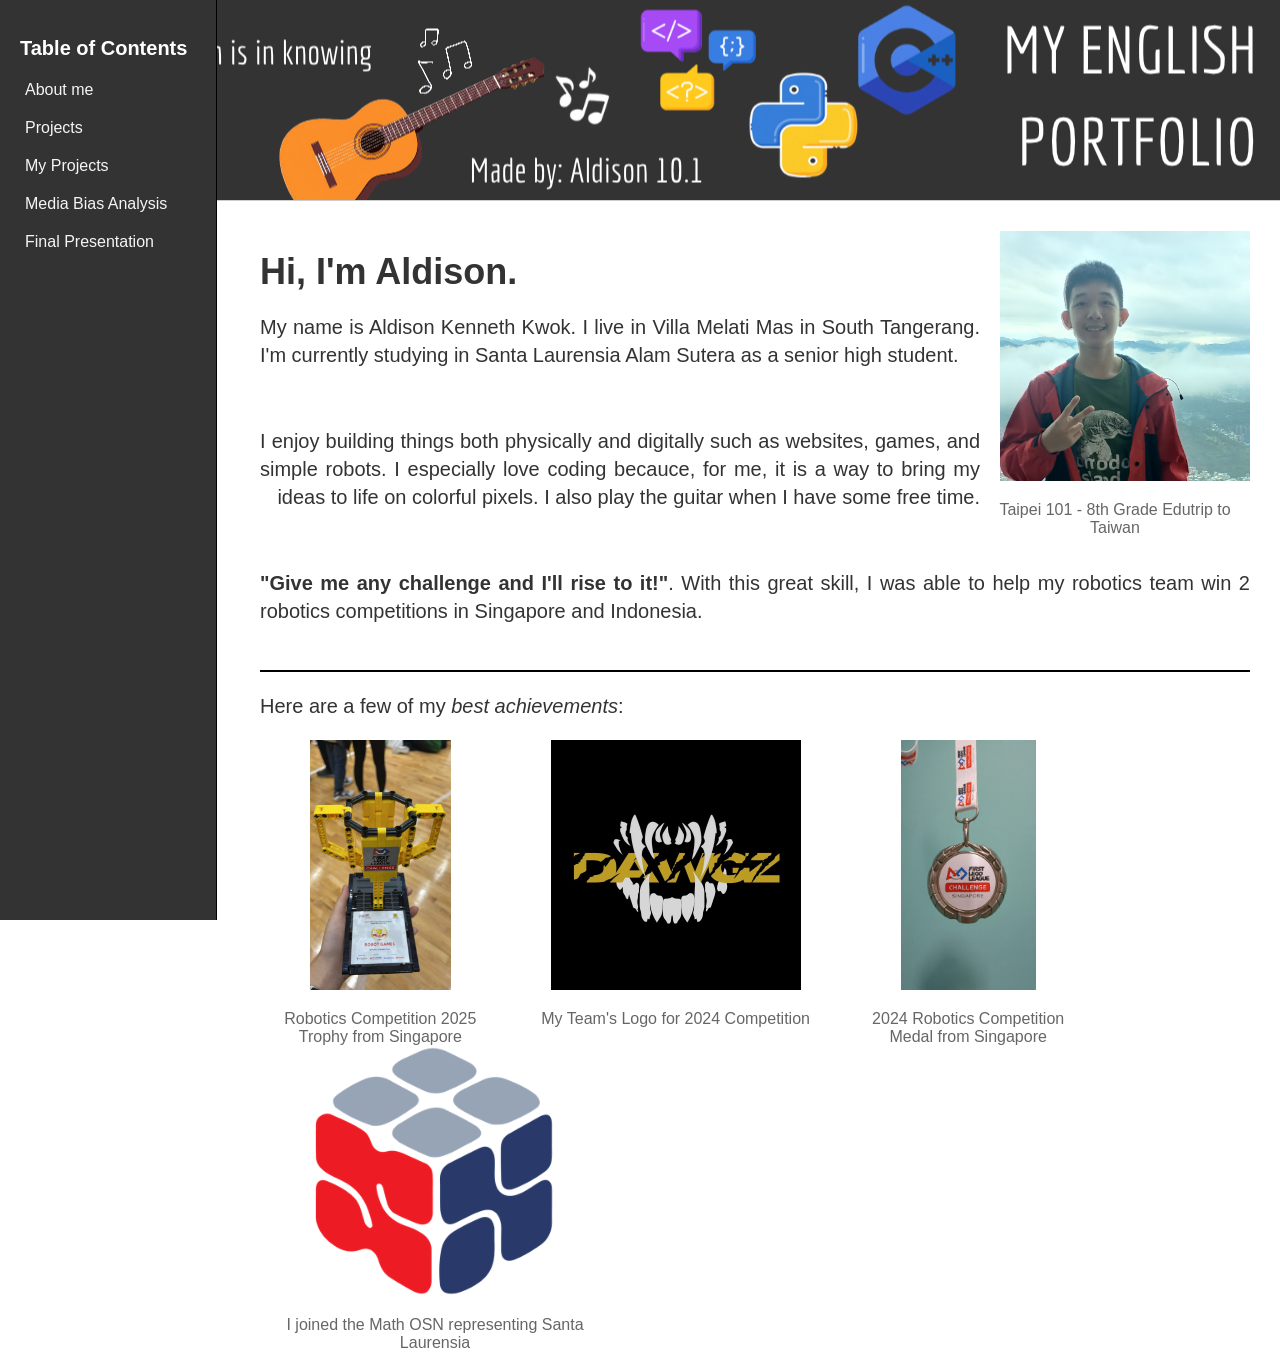
==== index.html @ 066727ec "Add main files to github" ====
<!DOCTYPE html>
<html lang="en">
<head>
    <title>My English Portfolio</title>
    <link rel="stylesheet" href="style.css">
</head>
<body>
    <header class="hobby1">
    </header>
    <div class="sidebar">
        <h2>Table of Contents</h2>
        <nav>
            <ul>
                <li><a href="index.html">About me</a></li>
                <li><a href="projects.html">Projects</a></li>
                <ul>
                    <li><a href="media_bias_somalia.html">My Projects</a></li>
                    <li><a href="media_bias_jigsaw.html">Media Bias Analysis</a></li>
                    <li><a href="media_bias_final.html">Final Presentation</a></li>
                </ul>
            </ul>
        </nav>
    </div>
    <main class="content">
        <article>
            <figure class="profile-picture" style="float: right; padding-left: 20px;">
                <img src="image.png" width="250" height="250" alt="Profile Picture">
                <figcaption>Taipei 101 - 8th Grade Edutrip to Taiwan</figcaption>
            </figure>
            <h1>Hi, I'm Aldison.</h1>
            <p>My name is Aldison Kenneth Kwok. I live in Villa Melati Mas in South Tangerang. I'm currently studying in Santa Laurensia Alam Sutera as a senior high student.</p>
            <br>

            <p style="text-align-last: right;">I enjoy building things both physically and digitally such as websites, games, and simple robots. I especially love coding becauce, for me, it is a way to bring my ideas to life on colorful pixels. I also play the guitar when I have some free time.</p>
            <br>

            <p><strong>"Give me any challenge and I'll rise to it!"</strong>. With this great skill, I was able to help my robotics team win 2 robotics competitions in Singapore and Indonesia.</p>
        </article>

        <hr class="divider">

        <article>
            <p>Here are a few of my <em>best achievements</em>:</p>
            <figure class="achievement" style="float: left;">
                <img src="achievements/trophy 2025.jpeg" alt="Trophy">
                <figcaption>Robotics Competition 2025 Trophy from Singapore</figcaption>
            </figure>

            <figure class="achievement" style="float: left;">
                <img src="achievements/teamlogo.jpeg" alt="Team Logo">
                <figcaption>My Team's Logo for 2024 Competition</figcaption>
            </figure>

            <figure class="achievement" style="float: left;">
                <img src="achievements/medal 2024.jpeg" alt="Medal">
                <figcaption>2024 Robotics Competition Medal from Singapore</figcaption>
            </figure>

            <figure class="achievement" style="float: left;">
                <img src="achievements/osn-logo.png" alt="OSN Logo">
                <figcaption>I joined the Math OSN representing Santa Laurensia</figcaption>
            </figure>
        </article>
    </main>
</body>
</html>
---- style.css ----
body header h1 {
    text-align: center;
    font-family: Verdana, Geneva, Tahoma, sans-serif;
    font-size: 75px;
    color: #333333;
}

body {
    background-color: #ffffff;
    font-family: Arial, sans-serif;
    margin: 0px;
    padding: 0px;
}

body h1 {
    font-size: 36px;
    padding-top: 20px;
    margin-bottom: 20px;
    color: #333333;
}

.sidebar {
    background-color: #333333;
    padding-top: 20px;
    padding-left: 20px;
    width: 196px;
    display: inline-block;
    border-right: 1px solid #000000;
    position: fixed;
    top: 0;
    left: 0;
    height: 100%;
    overflow-y: auto;
}

.hobby1 {
    background-image: url('main/h1 picture.png');
    background-repeat: no-repeat;
    background-position: right center;
    transition: background-size 0.3s ease;
    background-size: auto;
    padding: 100px 0px 100px;
    border-bottom: 1px solid #ccc;
}

ul {
    list-style-type: none;
    padding: 0;
}

h2 {
    font-size: 20px;
    margin-bottom: 10px;
    color: #ffffff;
}

li a {
    color: #F5F5F7;
    margin-bottom: 10px;
    padding: 5px;
    display: block;
    text-decoration: none;
}

li a:hover {
    color: #999999;
    margin-bottom: 10px;
    padding: 5px;
    display: transparent;
    text-decoration: underline;
}

article a {
    font-size: 20px;
    color: #333333;
    text-decoration: none;
}

article a:hover {
    color: #000000;
    margin-bottom: 10px;
    display: transparent;
    text-decoration: underline;
}

.content {
    padding-left: 260px;
    margin-right: 30px;
}

p {
    font-size: 20px;
    line-height: 1.4;
    color: #333333;
    text-align: justify;
}

.achievement {
    display: table;
    margin: 0 auto;
}

.achievement figcaption {
    display: table-caption;
    caption-side: bottom;
    margin-top: 20px;
    font-size: 16px;
    color: #666666;
    text-align: center;
    word-wrap: break-word;
    width: auto;
    overflow-wrap: break-word;
}

.achievement img {
    display: block;
    margin: 0px auto;
    margin-right: 50px;
    margin-left: 50px;
    height: 250px;
    max-width: 100%;
    width: auto;
}

.profile-picture {
    display: table;
    margin: 0 auto;
}

.profile-picture img {
    display: table-cell;
    margin: 0px auto;
    height: 250px;
    max-width: 100%;
    width: auto;
}

.profile-picture figcaption {
    display: table-caption;
    caption-side: bottom;
    margin-top: 20px;
    font-size: 16px;
    color: #666666;
    text-align: center;
    word-wrap: break-word;
    width: auto;
    overflow-wrap: break-word;
}

img:hover {
    transform: scale(1.05);
    transition: transform 0.2s ease;
}

.divider {
    background-color: #000000;
    margin: 45px 0 15px 0;
    border: none;
    height: 2.5px;
    clear: both;
    display: block;
}

.canva-presentation {
    position: relative;
    width: 100%; height: 0;
    padding-top: 56.2500%;
    padding-bottom: 0;
    box-shadow: 0 2px 8px 0 rgba(63,69,81,0.16);
    margin-top: 1.6em;
    margin-bottom: 0.9em;
    overflow: hidden;
    border-radius: 8px; 
    will-change: transform;
}

.canva-presentation embed {
    position: absolute;
    top: 0;
    left: 0;
    border: none;
    padding: 0;
    margin: 0;
}
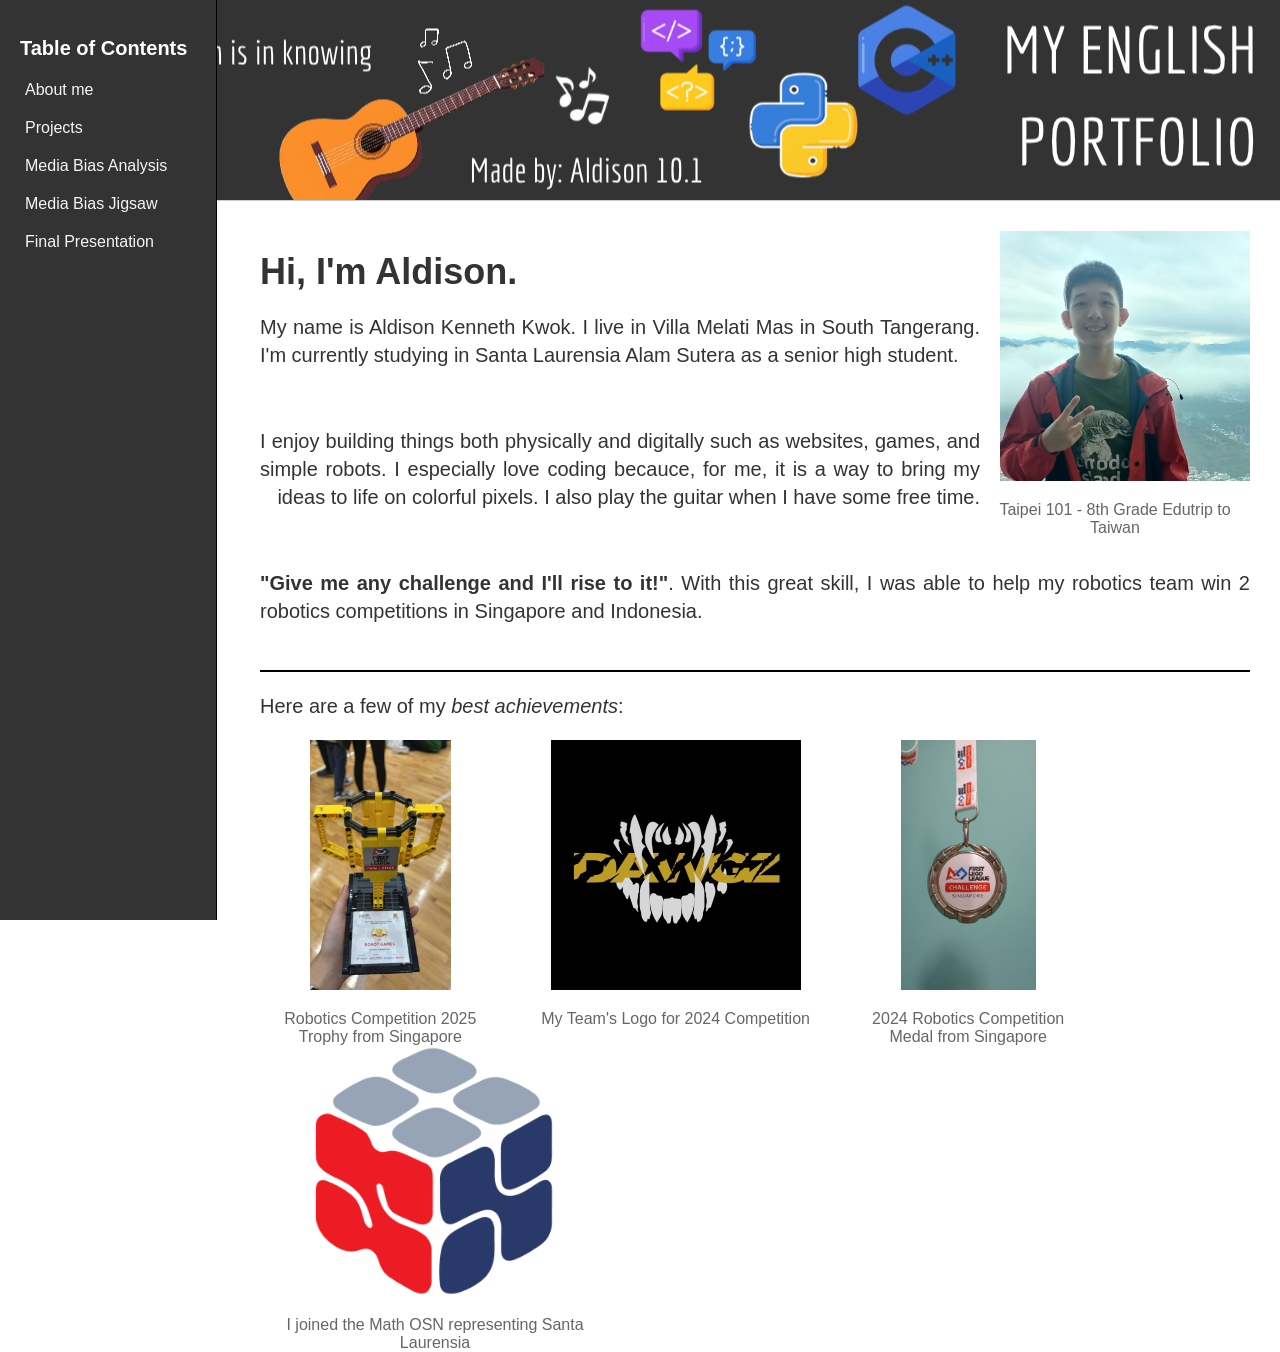
==== commit 10beae12: "Fix HTML encoding issues in index.html" ====
--- a/index.html
+++ b/index.html
@@ -13,11 +13,13 @@
             <ul>
                 <li><a href="index.html">About me</a></li>
                 <li><a href="projects.html">Projects</a></li>
-                <ul>
-                    <li><a href="media_bias_somalia.html">My Projects</a></li>
-                    <li><a href="media_bias_jigsaw.html">Media Bias Analysis</a></li>
-                    <li><a href="media_bias_final.html">Final Presentation</a></li>
-                </ul>
+                <li>
+                    <ul>
+                        <li><a href="media_bias_somalia.html">Media Bias Analysis</a></li>
+                        <li><a href="media_bias_jigsaw.html">Media Bias Jigsaw</a></li>
+                        <li><a href="media_bias_final.html">Final Presentation</a></li>
+                    </ul>
+                </li>
             </ul>
         </nav>
     </div>
@@ -63,4 +65,4 @@
         </article>
     </main>
 </body>
-</html>+</html>
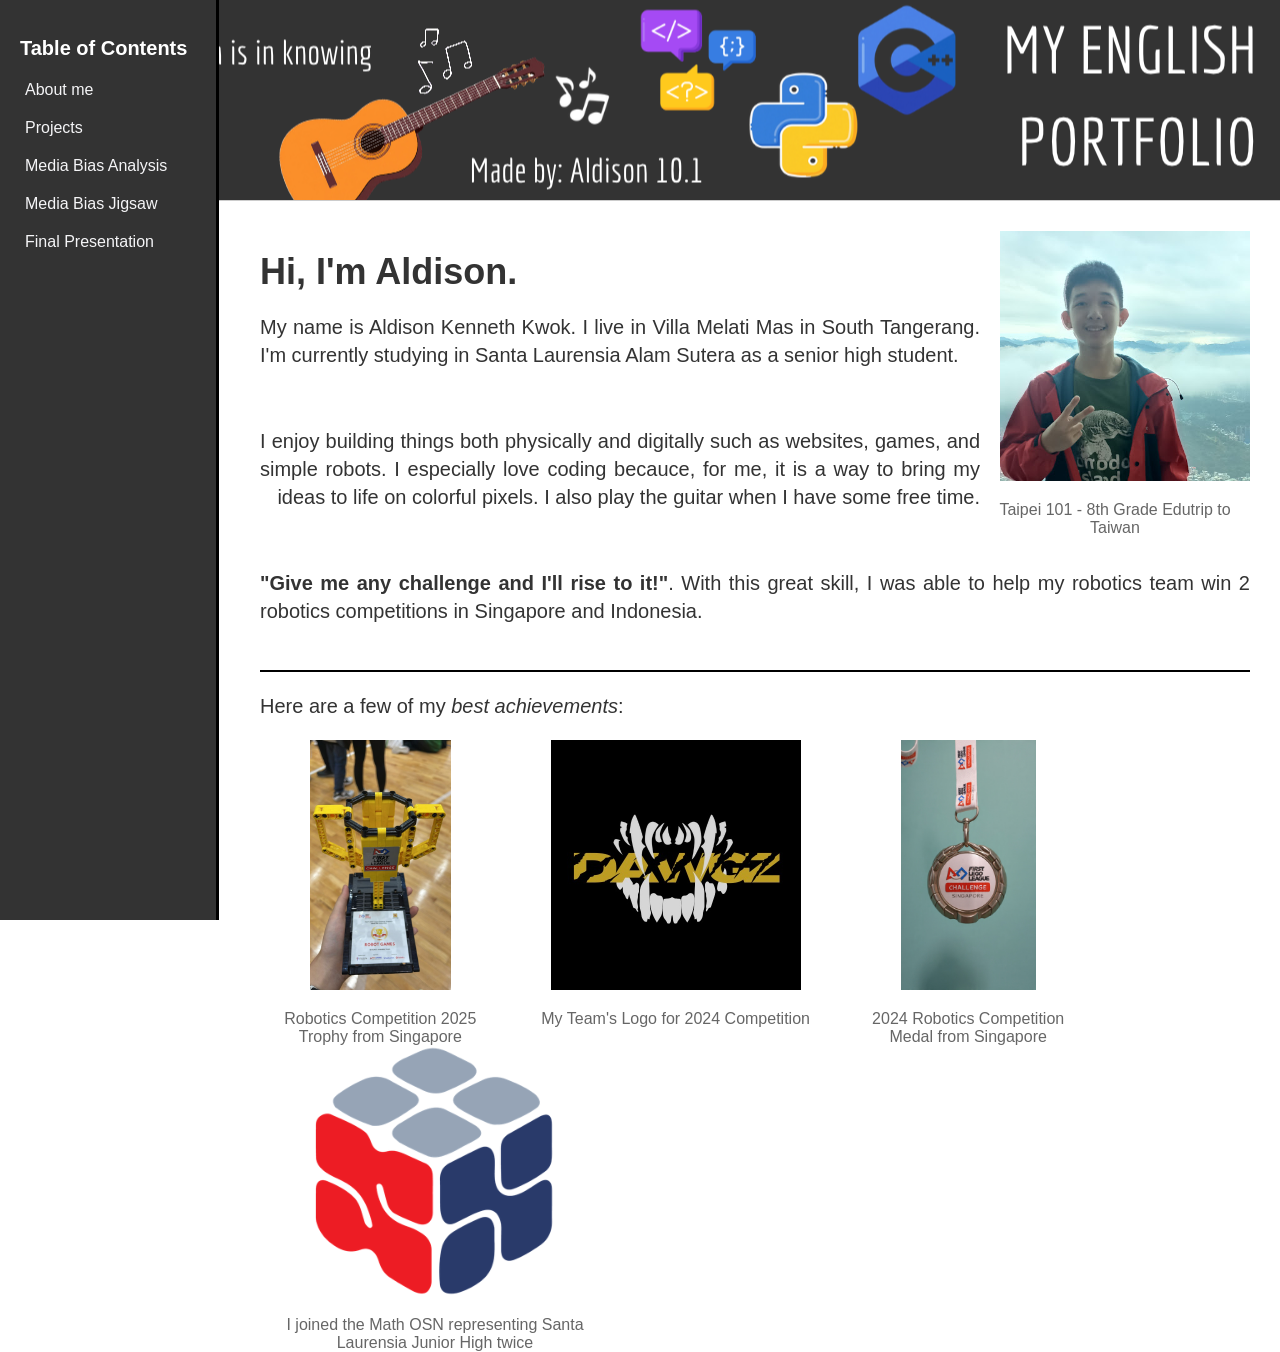
==== commit e4c8b2db: "Update index.html" ====
--- a/index.html
+++ b/index.html
@@ -60,7 +60,7 @@
 
             <figure class="achievement" style="float: left;">
                 <img src="achievements/osn-logo.png" alt="OSN Logo">
-                <figcaption>I joined the Math OSN representing Santa Laurensia</figcaption>
+                <figcaption>I joined the Math OSN representing Santa Laurensia Junior High twice </figcaption>
             </figure>
         </article>
     </main>
--- a/style.css
+++ b/style.css
@@ -25,7 +25,7 @@
     padding-left: 20px;
     width: 196px;
     display: inline-block;
-    border-right: 1px solid #000000;
+    border-right: 3px solid #000000;
     position: fixed;
     top: 0;
     left: 0;
@@ -181,4 +181,4 @@
     border: none;
     padding: 0;
     margin: 0;
-}+}
